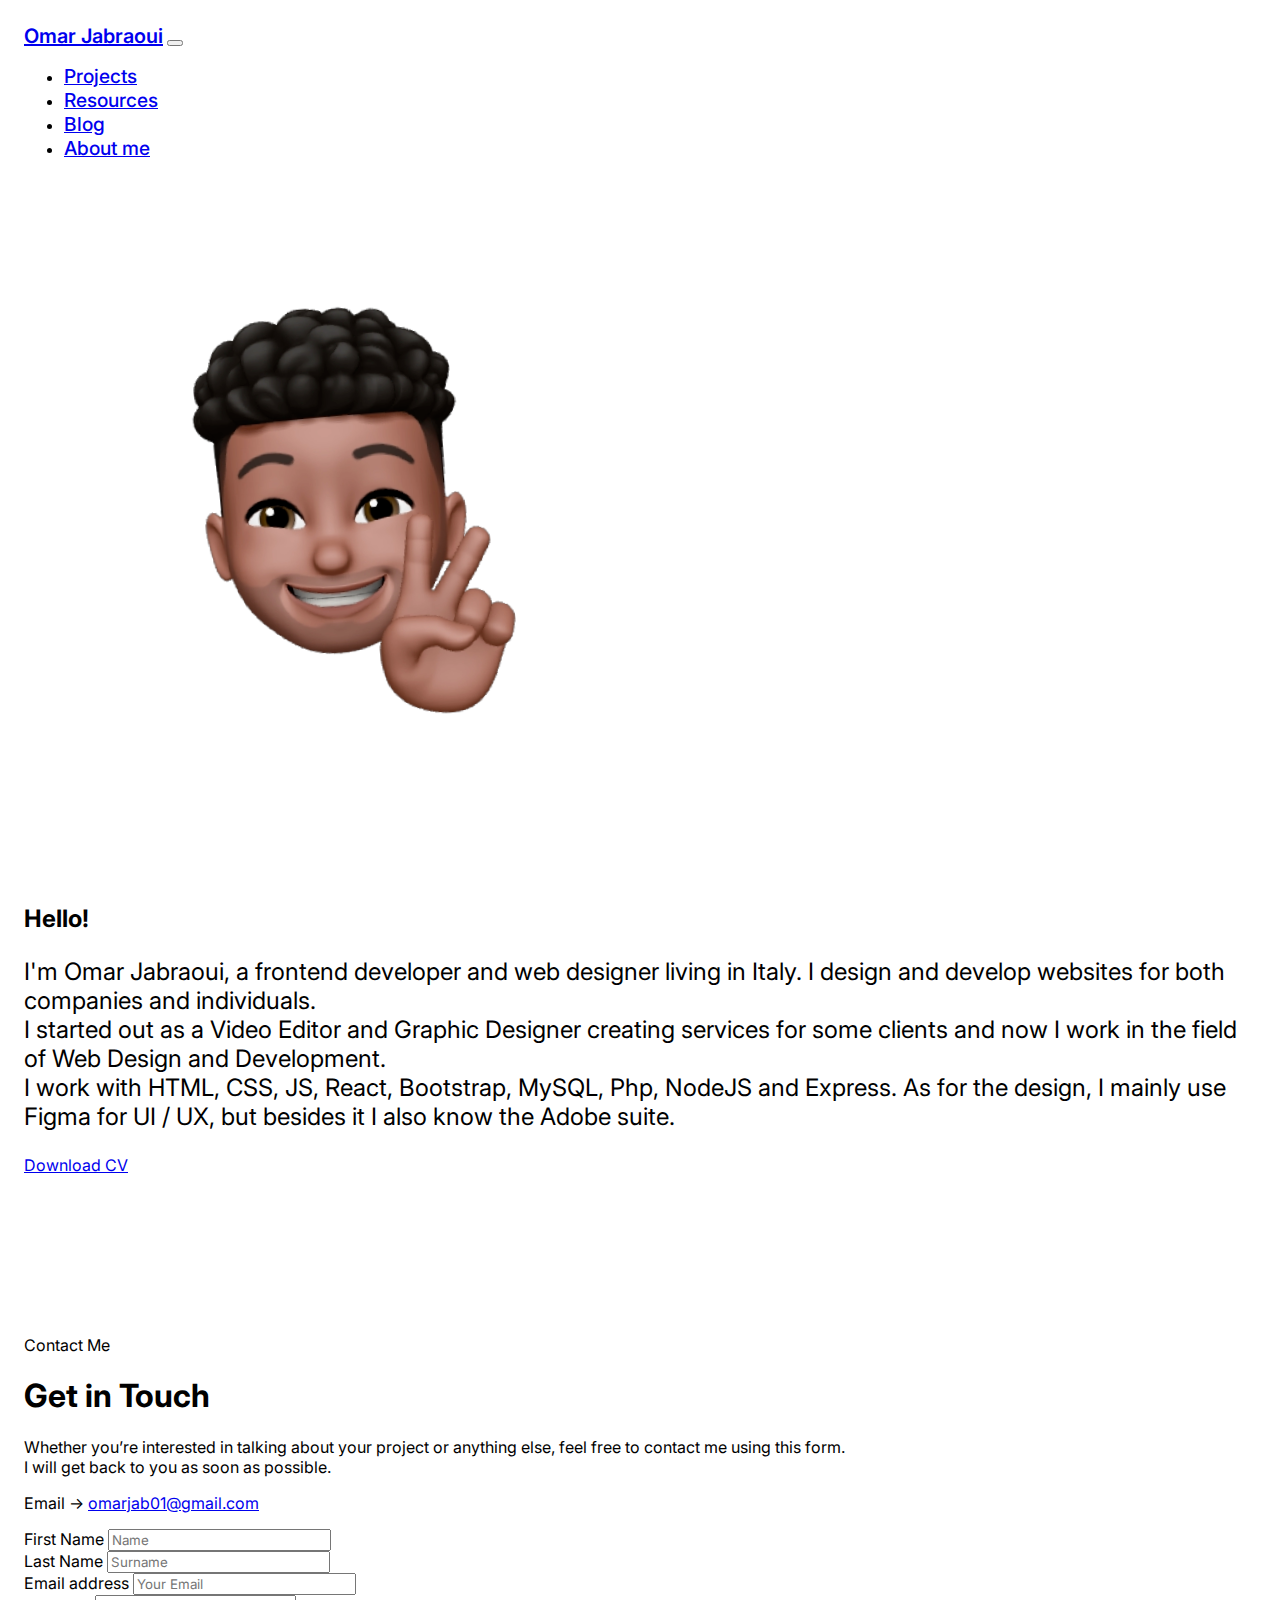
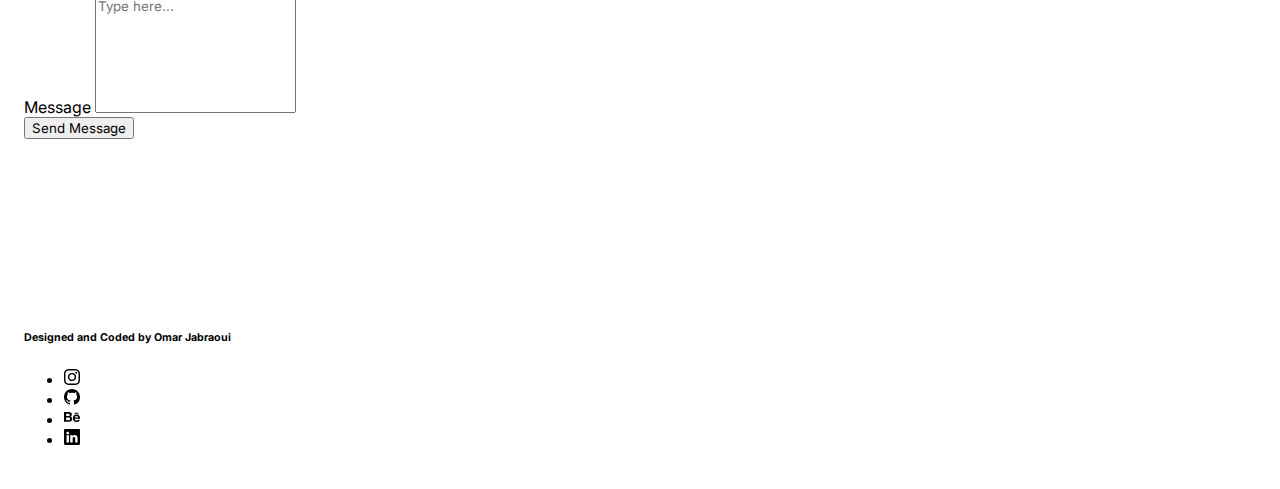
==== aboutme.html @ c1b7f375 "first commit" ====
<!DOCTYPE html>
<html lang="en">
<head>
    <meta charset="UTF-8">
    <meta http-equiv="X-UA-Compatible" content="IE=edge">
    <meta name="viewport" content="width=device-width, initial-scale=1.0">

    <title>Omar Jabraoui</title>

    <!-- CSS only -->
<link href="https://cdn.jsdelivr.net/npm/bootstrap@5.2.0/dist/css/bootstrap.min.css" rel="stylesheet" integrity="sha384-gH2yIJqKdNHPEq0n4Mqa/HGKIhSkIHeL5AyhkYV8i59U5AR6csBvApHHNl/vI1Bx" crossorigin="anonymous">

<link rel="stylesheet" href="/style/style.css">

</head>
<body>


    <div class="container-generale">

        <nav class="navbar navbar-expand-lg navbar-light container-xl py-4">
            <a class="navbar-brand" href="index.html">Omar Jabraoui</a>
    
            <button class="navbar-toggler" type="button" data-bs-toggle="collapse" data-bs-target="#navbartext" aria-controls="navbarText" aria-expanded="false" aria-label="Toggle navigation">
              <span class="navbar-toggler-icon"></span>
            </button>
    
            <div class="collapse navbar-collapse" id="navbartext">
              <ul class="navbar-nav ms-auto">
                <li class="nav-item active">
                  <a class="nav-link" href="/projects.html">Projects</a>
                </li>
                <li class="nav-item">
                  <a class="nav-link" href="/coming-soon.html">Resources</a>
                </li>
                <li class="nav-item">
                  <a class="nav-link" href="https://medium.com/@omarjab" target="_blank">Blog</a>
                </li>
                <li class="nav-item">
                  <a class="nav-link" href="aboutme.html">About me</a>
                </li>
              </ul>
            </div>
        </nav>

        <div class="container-xl height-90 p-0 infome">
            <div class="row gx-5 justify-content-between align-items-center">
                <div class="col-xl-6 left">
                    <img src="assets/me.png" class="img-fluid rounded-2">
                </div>
                <div class="col">
                    <h2 class="mb-5">Hello!</h2>
                        <p class="mb-5">
                            I'm Omar Jabraoui, a frontend developer and web designer living in Italy. I design and develop websites for both companies and individuals.<br>
                            I started out as a Video Editor and Graphic Designer creating services for some clients and now I work in the field of Web Design and Development. <br>I work with HTML, CSS, JS, React, Bootstrap, MySQL, Php, NodeJS and Express.
                            As for the design, I mainly use Figma for UI / UX, but besides it I also know the Adobe suite.
                        </p>
                        <a href="https://drive.google.com/file/d/1DeLFXNFpcYVSnqQ54SAVyyZ7Nmf5uEy1/view?usp=sharing" target="_blank" class="btn btn-dark text-white btn-lg">
                            Download CV
                        </a>
                </div>
            </div>
        </div>

        <div class="container-xl p-0" id="contactForm">
            <div class="row">
                <div class="col-sm-12 col-md-6 mb-4">
                    <p>Contact Me</p>
                    <h1>Get in Touch</h1>
                    <p class="desc1">
                        Whether you’re interested in talking about your project or anything else, feel free to contact me using this form.<br>I will get back to you as soon as possible.
                    </p>
                    <p class="mt-4">Email -> <a href="#">omarjab01@gmail.com</a></p>
                </div>
                <div class="col-sm-12 col-md-6">
                    <form action="https://formsubmit.co/omarjab01@gmail.com" method="POST">
                        <div class="row">
                            <div class="mb-3 col">
                                <label for="exampleFormControlInput1" class="form-label">First Name</label>
                                <input type="text" class="form-control" id="exampleFormControlInput1" placeholder="Name" name="name">
                            </div>
                            <div class="mb-3 col">
                                <label for="exampleFormControlInput1" class="form-label">Last Name</label>
                                <input type="text" class="form-control" id="exampleFormControlInput1" placeholder="Surname" name="surname">
                            </div>
                        </div>
                        <div class="row">
                            <div class="mb-3">
                                <label for="exampleFormControlInput1" class="form-label">Email address</label>
                                <input type="email" class="form-control" id="exampleFormControlInput1" placeholder="Your Email" name="email" required>
                                <input type="hidden" name="_subject" value="New submission!">
                              </div>
                        </div>
                        <div class="row">
                            <div class="mb-3">
                                <label for="exampleFormControlTextarea1" class="form-label">Message</label>
                                <textarea class="form-control" id="exampleFormControlTextarea1" rows="7" placeholder="Type here..." name="message" required></textarea>
                              </div>
                        </div>
                        <input type="hidden" name="_next" value="https://yourdomain.co/thankyou.html">
                        <button type="submit" class="btn btn-dark">Send Message</button>
                    </form>
                </div>
    
            </form>
        </div>
    
        </div>




    <footer class="footer container-xl p-0 d-flex justify-content-between mb-4 align-items-center">
        <h6 class="mb-0">Designed and Coded by Omar Jabraoui</h6>
        <ul class="list-group list-group-horizontal">
            <li class="list-group-item">
                <a href="#">
                    <svg xmlns="http://www.w3.org/2000/svg" width="16" height="16" fill="currentColor" class="bi bi-instagram" viewBox="0 0 16 16">
                        <path d="M8 0C5.829 0 5.556.01 4.703.048 3.85.088 3.269.222 2.76.42a3.917 3.917 0 0 0-1.417.923A3.927 3.927 0 0 0 .42 2.76C.222 3.268.087 3.85.048 4.7.01 5.555 0 5.827 0 8.001c0 2.172.01 2.444.048 3.297.04.852.174 1.433.372 1.942.205.526.478.972.923 1.417.444.445.89.719 1.416.923.51.198 1.09.333 1.942.372C5.555 15.99 5.827 16 8 16s2.444-.01 3.298-.048c.851-.04 1.434-.174 1.943-.372a3.916 3.916 0 0 0 1.416-.923c.445-.445.718-.891.923-1.417.197-.509.332-1.09.372-1.942C15.99 10.445 16 10.173 16 8s-.01-2.445-.048-3.299c-.04-.851-.175-1.433-.372-1.941a3.926 3.926 0 0 0-.923-1.417A3.911 3.911 0 0 0 13.24.42c-.51-.198-1.092-.333-1.943-.372C10.443.01 10.172 0 7.998 0h.003zm-.717 1.442h.718c2.136 0 2.389.007 3.232.046.78.035 1.204.166 1.486.275.373.145.64.319.92.599.28.28.453.546.598.92.11.281.24.705.275 1.485.039.843.047 1.096.047 3.231s-.008 2.389-.047 3.232c-.035.78-.166 1.203-.275 1.485a2.47 2.47 0 0 1-.599.919c-.28.28-.546.453-.92.598-.28.11-.704.24-1.485.276-.843.038-1.096.047-3.232.047s-2.39-.009-3.233-.047c-.78-.036-1.203-.166-1.485-.276a2.478 2.478 0 0 1-.92-.598 2.48 2.48 0 0 1-.6-.92c-.109-.281-.24-.705-.275-1.485-.038-.843-.046-1.096-.046-3.233 0-2.136.008-2.388.046-3.231.036-.78.166-1.204.276-1.486.145-.373.319-.64.599-.92.28-.28.546-.453.92-.598.282-.11.705-.24 1.485-.276.738-.034 1.024-.044 2.515-.045v.002zm4.988 1.328a.96.96 0 1 0 0 1.92.96.96 0 0 0 0-1.92zm-4.27 1.122a4.109 4.109 0 1 0 0 8.217 4.109 4.109 0 0 0 0-8.217zm0 1.441a2.667 2.667 0 1 1 0 5.334 2.667 2.667 0 0 1 0-5.334z"/>
                    </svg>
                </a>
            </li>
            <li class="list-group-item">
                <a href="#">
                    <svg xmlns="http://www.w3.org/2000/svg" width="16" height="16" fill="currentColor" class="bi bi-github" viewBox="0 0 16 16">
                        <path d="M8 0C3.58 0 0 3.58 0 8c0 3.54 2.29 6.53 5.47 7.59.4.07.55-.17.55-.38 0-.19-.01-.82-.01-1.49-2.01.37-2.53-.49-2.69-.94-.09-.23-.48-.94-.82-1.13-.28-.15-.68-.52-.01-.53.63-.01 1.08.58 1.23.82.72 1.21 1.87.87 2.33.66.07-.52.28-.87.51-1.07-1.78-.2-3.64-.89-3.64-3.95 0-.87.31-1.59.82-2.15-.08-.2-.36-1.02.08-2.12 0 0 .67-.21 2.2.82.64-.18 1.32-.27 2-.27.68 0 1.36.09 2 .27 1.53-1.04 2.2-.82 2.2-.82.44 1.1.16 1.92.08 2.12.51.56.82 1.27.82 2.15 0 3.07-1.87 3.75-3.65 3.95.29.25.54.73.54 1.48 0 1.07-.01 1.93-.01 2.2 0 .21.15.46.55.38A8.012 8.012 0 0 0 16 8c0-4.42-3.58-8-8-8z"/>
                    </svg>
                </a>
            </li>
            <li class="list-group-item">
                <a href="#">
                    <svg xmlns="http://www.w3.org/2000/svg" width="16" height="16" fill="currentColor" class="bi bi-behance" viewBox="0 0 16 16">
                        <path d="M4.654 3c.461 0 .887.035 1.278.14.39.07.711.216.996.391.286.176.497.426.641.747.14.32.216.711.216 1.137 0 .496-.106.922-.356 1.242-.215.32-.566.606-.997.817.606.176 1.067.496 1.348.922.281.426.461.957.461 1.563 0 .496-.105.922-.285 1.278a2.317 2.317 0 0 1-.782.887c-.32.215-.711.39-1.137.496a5.329 5.329 0 0 1-1.278.176L0 12.803V3h4.654zm-.285 3.978c.39 0 .71-.105.957-.285.246-.18.355-.497.355-.887 0-.216-.035-.426-.105-.567a.981.981 0 0 0-.32-.355 1.84 1.84 0 0 0-.461-.176c-.176-.035-.356-.035-.567-.035H2.17v2.31c0-.005 2.2-.005 2.2-.005zm.105 4.193c.215 0 .426-.035.606-.07.176-.035.356-.106.496-.216s.25-.215.356-.39c.07-.176.14-.391.14-.641 0-.496-.14-.852-.426-1.102-.285-.215-.676-.32-1.137-.32H2.17v2.734h2.305v.005zm6.858-.035c.286.285.711.426 1.278.426.39 0 .746-.106 1.032-.286.285-.215.46-.426.53-.64h1.74c-.286.851-.712 1.457-1.278 1.848-.566.355-1.243.566-2.06.566a4.135 4.135 0 0 1-1.527-.285 2.827 2.827 0 0 1-1.137-.782 2.851 2.851 0 0 1-.712-1.172c-.175-.461-.25-.957-.25-1.528 0-.531.07-1.032.25-1.493.18-.46.426-.852.747-1.207.32-.32.711-.606 1.137-.782a4.018 4.018 0 0 1 1.493-.285c.606 0 1.137.105 1.598.355.46.25.817.532 1.102.958.285.39.496.851.641 1.348.07.496.105.996.07 1.563h-5.15c0 .58.21 1.11.496 1.396zm2.24-3.732c-.25-.25-.642-.391-1.103-.391-.32 0-.566.07-.781.176-.215.105-.356.25-.496.39a.957.957 0 0 0-.25.497c-.036.175-.07.32-.07.46h3.196c-.07-.526-.25-.882-.497-1.132zm-3.127-3.728h3.978v.957h-3.978v-.957z"/>
                    </svg>
                </a>
            </li>
            <li class="list-group-item">
                <a href="#">
                    <svg xmlns="http://www.w3.org/2000/svg" width="16" height="16" fill="currentColor" class="bi bi-linkedin" viewBox="0 0 16 16">
                        <path d="M0 1.146C0 .513.526 0 1.175 0h13.65C15.474 0 16 .513 16 1.146v13.708c0 .633-.526 1.146-1.175 1.146H1.175C.526 16 0 15.487 0 14.854V1.146zm4.943 12.248V6.169H2.542v7.225h2.401zm-1.2-8.212c.837 0 1.358-.554 1.358-1.248-.015-.709-.52-1.248-1.342-1.248-.822 0-1.359.54-1.359 1.248 0 .694.521 1.248 1.327 1.248h.016zm4.908 8.212V9.359c0-.216.016-.432.08-.586.173-.431.568-.878 1.232-.878.869 0 1.216.662 1.216 1.634v3.865h2.401V9.25c0-2.22-1.184-3.252-2.764-3.252-1.274 0-1.845.7-2.165 1.193v.025h-.016a5.54 5.54 0 0 1 .016-.025V6.169h-2.4c.03.678 0 7.225 0 7.225h2.4z"/>
                    </svg>
                </a>
            </li>
        </ul>
    </footer>

    </div>




      <!-- JavaScript Bundle with Popper -->
<script src="https://cdn.jsdelivr.net/npm/bootstrap@5.2.0/dist/js/bootstrap.bundle.min.js" integrity="sha384-A3rJD856KowSb7dwlZdYEkO39Gagi7vIsF0jrRAoQmDKKtQBHUuLZ9AsSv4jD4Xa" crossorigin="anonymous"></script>
    
</body>
</html>
    
</body>
</html>
---- style/style.css ----
@import url("https://fonts.googleapis.com/css2?family=Inter:wght@300;400;500;600;700;800;900&display=swap");
* {
  font-family: 'Inter', sans-serif;
}

.container-generale {
  padding: 1rem;
}

.navbar-brand {
  font-size: 1.25rem;
  font-weight: 600;
}

.nav-link {
  font-size: 1rem;
  font-weight: 400;
}

.navbar-nav li a {
  font-size: 1.2rem;
  font-weight: 500;
}

.hero {
  height: 70vh;
  margin: auto;
}

.left-hero h1 {
  font-weight: 700;
  font-size: 3rem;
}

.left-hero .paragrafo {
  font-size: 2.25rem;
}

.right-hero {
  padding: 3rem;
}

.right-hero img {
  -webkit-transform: rotate(-5deg);
          transform: rotate(-5deg);
  width: 100%;
}

.aboutme {
  background-color: #282828;
  display: none;
}

#Heading img {
  width: 50px;
  height: 50px;
}

.descrizione p {
  font-size: 1.5rem;
}

mark {
  background-color: #59e7fa;
}

.bottoni {
  float: right;
}

.bottoni img {
  max-width: 1.5rem;
  margin-right: .5rem;
}

.bottoni a {
  text-decoration: none;
  margin-right: 1.5rem;
  color: black;
}

#contactForm {
  margin-top: 10rem;
}

#contactForm form {
  outline: none;
}

#contactForm form textarea {
  resize: none;
}

#contactForm .desc1 {
  max-width: 75%;
}

footer {
  margin-top: 12rem;
}

footer a {
  text-decoration: none;
  color: black;
}

footer .list-group-item {
  border: none;
}

footer li a {
  width: auto;
}

footer li a img {
  width: auto;
}

footer ul {
  width: auto;
}

.infome {
  height: auto;
}

.infome p {
  font-size: 1.5rem;
}

.infome img {
  -webkit-transform: rotate(-5deg);
          transform: rotate(-5deg);
}

.infome .left {
  padding: 6rem;
}

@media (max-width: 840px) {
  .fotodestra {
    display: none;
  }
  .hero {
    height: 50vh;
  }
  .hero h1 {
    font-size: 1.5rem;
  }
  .hero .paragrafo {
    font-size: 1rem;
  }
}

@media (max-width: 550px) {
  footer {
    display: -webkit-box;
    display: -ms-flexbox;
    display: flex;
    -webkit-box-orient: vertical;
    -webkit-box-direction: normal;
        -ms-flex-direction: column;
            flex-direction: column;
    -webkit-box-align: center;
        -ms-flex-align: center;
            align-items: center;
  }
  footer h6 {
    text-align: center;
  }
}
/*# sourceMappingURL=style.css.map */
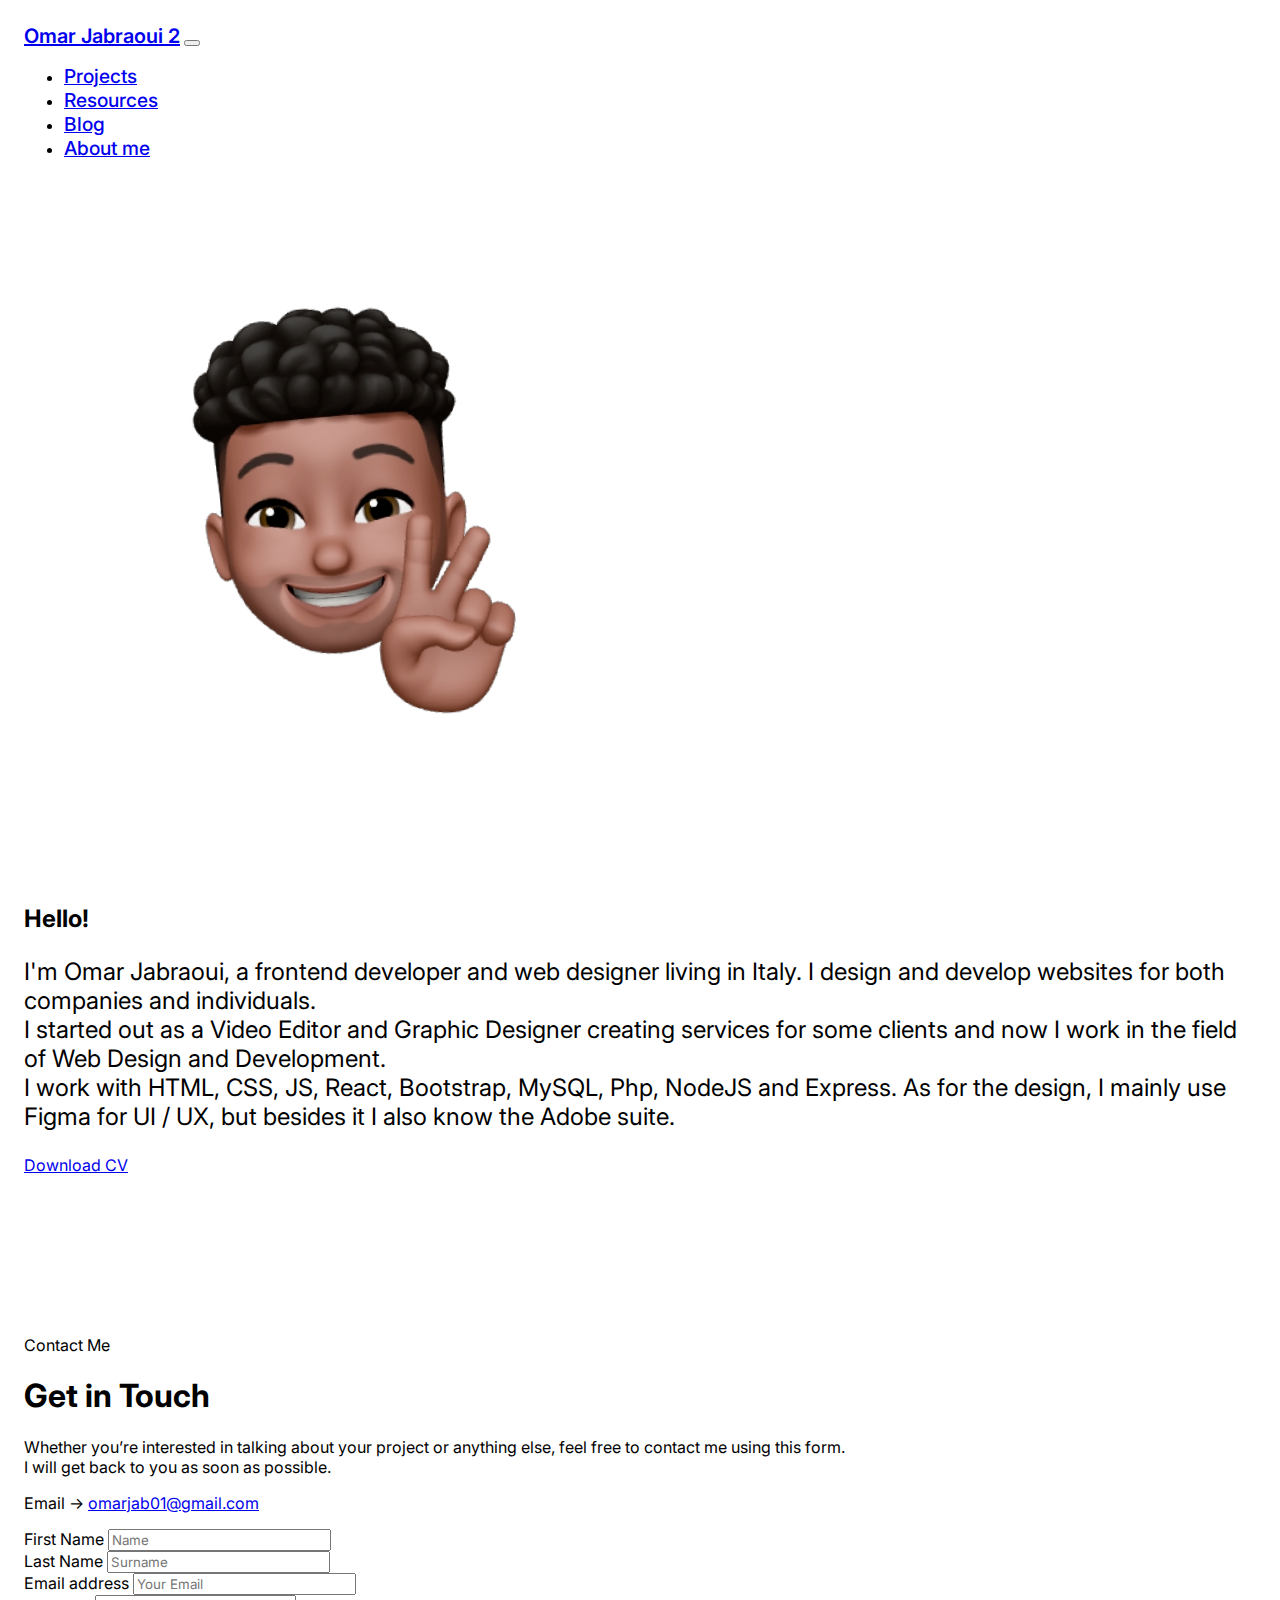
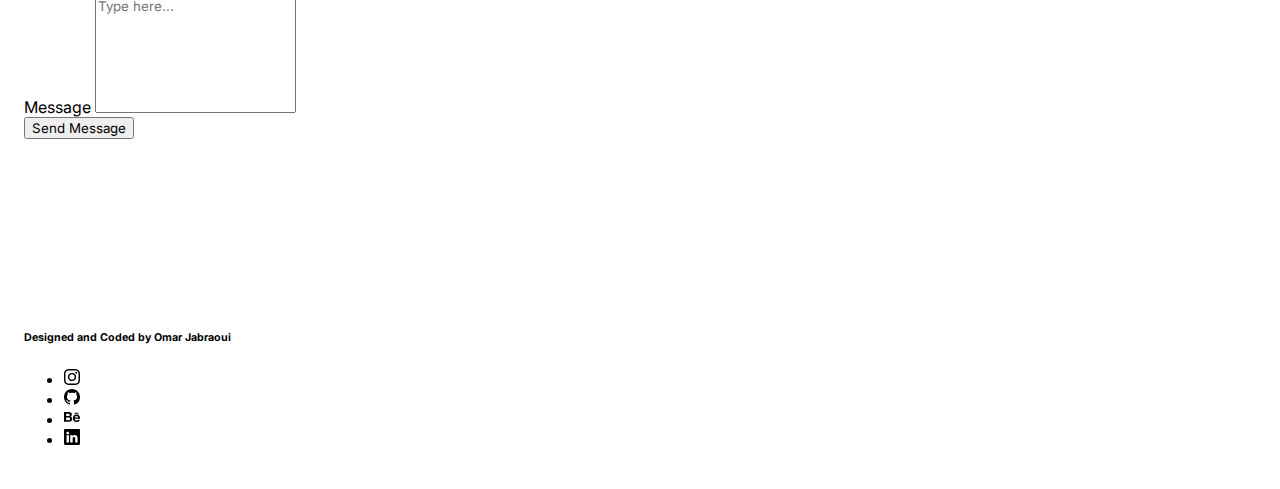
==== commit 39d2700f: "second" ====
--- a/aboutme.html
+++ b/aboutme.html
@@ -19,7 +19,7 @@
     <div class="container-generale">
 
         <nav class="navbar navbar-expand-lg navbar-light container-xl py-4">
-            <a class="navbar-brand" href="index.html">Omar Jabraoui</a>
+            <a class="navbar-brand" href="index.html">Omar Jabraoui 2</a>
     
             <button class="navbar-toggler" type="button" data-bs-toggle="collapse" data-bs-target="#navbartext" aria-controls="navbarText" aria-expanded="false" aria-label="Toggle navigation">
               <span class="navbar-toggler-icon"></span>
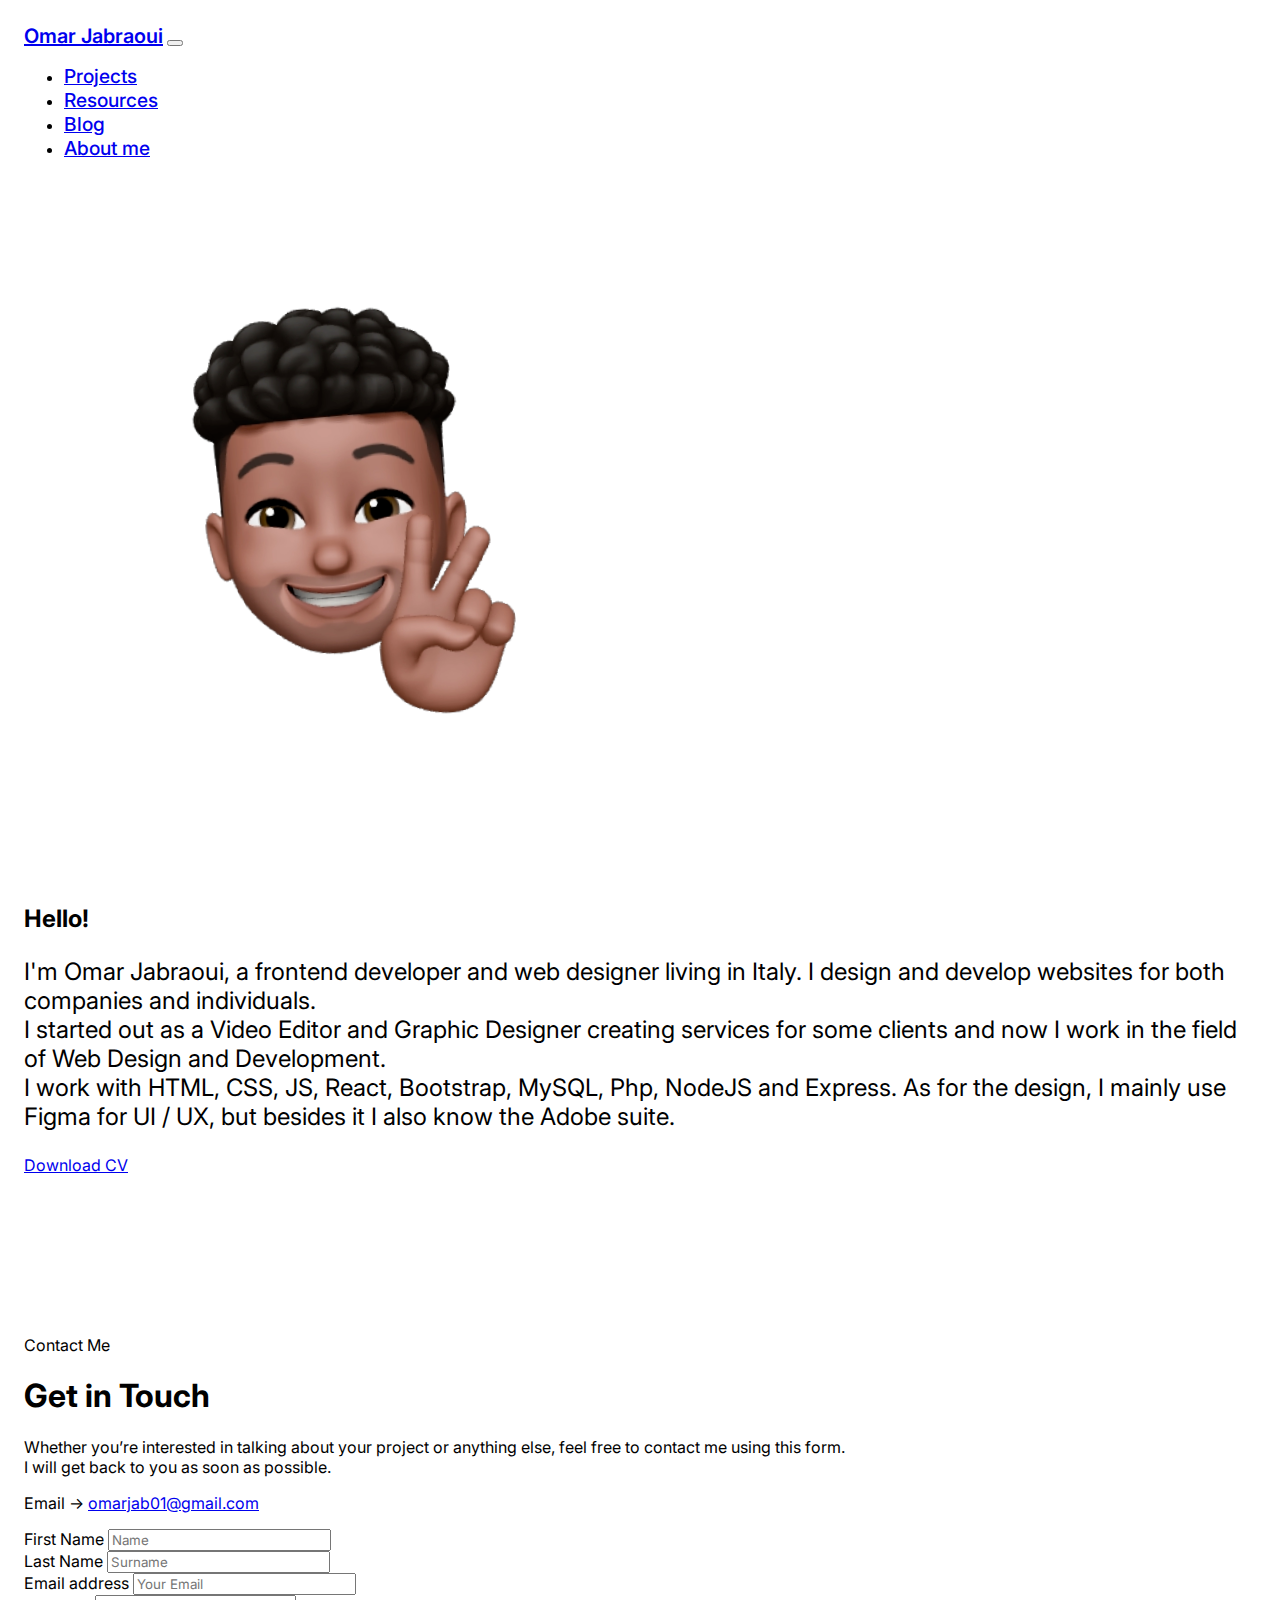
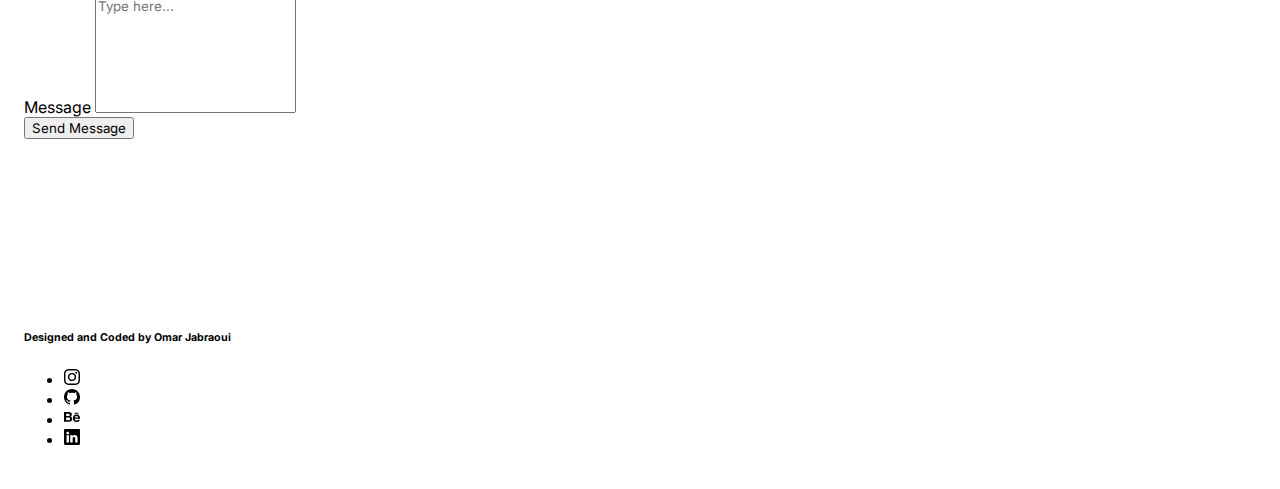
==== commit e55aee2d: "third" ====
--- a/aboutme.html
+++ b/aboutme.html
@@ -19,7 +19,7 @@
     <div class="container-generale">
 
         <nav class="navbar navbar-expand-lg navbar-light container-xl py-4">
-            <a class="navbar-brand" href="index.html">Omar Jabraoui 2</a>
+            <a class="navbar-brand" href="index.html">Omar Jabraoui</a>
     
             <button class="navbar-toggler" type="button" data-bs-toggle="collapse" data-bs-target="#navbartext" aria-controls="navbarText" aria-expanded="false" aria-label="Toggle navigation">
               <span class="navbar-toggler-icon"></span>
